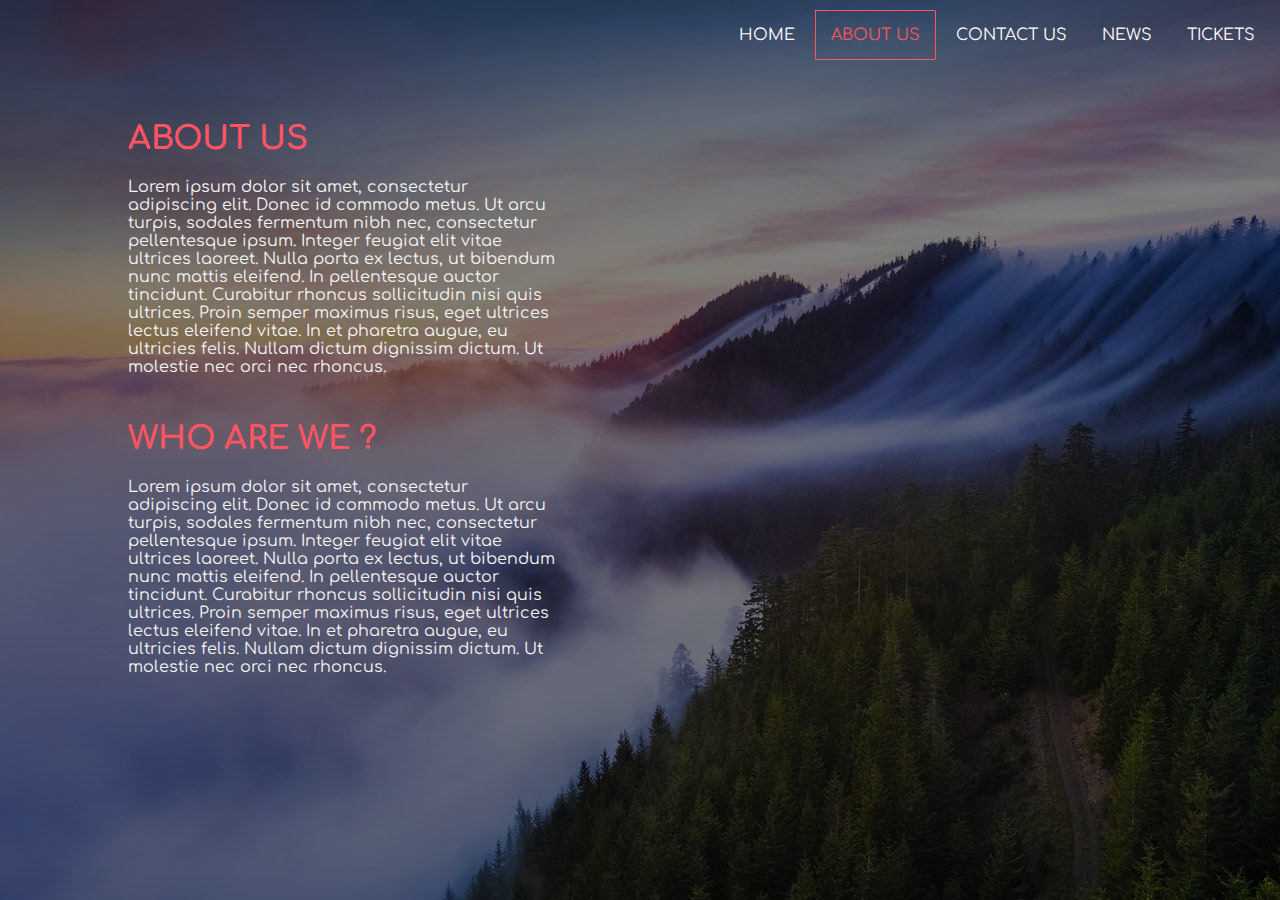
==== about-us.html @ 24e4e686 "Upload 7" ====
<!doctype html>
<html>
    <head>
        <meta name="viewport" content="width=device-width, initial-scale=1"/>
        <title>MaccFest | Home</title>
        <link rel="shortcut icon" type="image/x-icon" href="img/tab-icon.ico"/>
        <link rel="stylesheet" type="text/css" href="css/style.css">
        <link href="https://maxcdn.bootstrapcdn.com/font-awesome/4.7.0/css/font-awesome.min.css" rel="stylesheet">
        <link href="https://fonts.googleapis.com/css?family=Comfortaa" rel="stylesheet">
    </head>
<body>
    <nav>
        <div class="toggle">
            <div class="menu"><i class="fa fa-bars" aria-hidden="true"></i></div>
        </div>
        <ul>
            <li><a href="index.html">HOME</a></li>
            <li class="current"><a href="about-us.html">ABOUT US</a></li>
            <li><a href="#">CONTACT US</a></li>
            <li><a href="#">NEWS</a></li>
            <li><a href="#">TICKETS</a></li>
        </ul>
    </nav>
    <script src="https://code.jquery.com/jquery-3.2.1.js"></script>
    <script type="text/javascript">
        $(document).ready(function(){
            $('.menu').click(function(){
                $('ul').toggleClass('active');
            })
        })
    </script>
    <div class="info-card">
        <h1>about us</h1>
        <p>Lorem ipsum dolor sit amet, consectetur adipiscing elit. Donec id commodo metus. Ut arcu turpis, sodales fermentum nibh nec, consectetur pellentesque ipsum. Integer feugiat elit vitae ultrices laoreet. Nulla porta ex lectus, ut bibendum nunc mattis eleifend. In pellentesque auctor tincidunt. Curabitur rhoncus sollicitudin nisi quis ultrices. Proin semper maximus risus, eget ultrices lectus eleifend vitae. In et pharetra augue, eu ultricies felis. Nullam dictum dignissim dictum. Ut molestie nec orci nec rhoncus.</p>
    </div>
    <div class="info-card-two">
        <h1>Who are we ?</h1>
        <p>Lorem ipsum dolor sit amet, consectetur adipiscing elit. Donec id commodo metus. Ut arcu turpis, sodales fermentum nibh nec, consectetur pellentesque ipsum. Integer feugiat elit vitae ultrices laoreet. Nulla porta ex lectus, ut bibendum nunc mattis eleifend. In pellentesque auctor tincidunt. Curabitur rhoncus sollicitudin nisi quis ultrices. Proin semper maximus risus, eget ultrices lectus eleifend vitae. In et pharetra augue, eu ultricies felis. Nullam dictum dignissim dictum. Ut molestie nec orci nec rhoncus.</p>
    </div>
</body>
</html>
---- css/style.css ----
html {
    background:linear-gradient(rgba(0,0,0,0.5),rgba(0,0,0,0.5)),url(img.jpg)no-repeat center center fixed; 
    -webkit-background-size: cover;
    -moz-background-size: cover;
    -o-background-size: cover;
    background-size: cover;
}

body {
    margin: 0;
    padding: 0;
    font-family: sans-serif;
}

nav {
    float: right;
    border: none;
    margin-top: 10px;
    padding-right: 10px;
    font-family: "Comfortaa", cursive;
}

.logo {
    width: 260px;
   height: 90px;
   position: absolute;
   left: 50%;
   top: 50%; 
   margin-left: -125px;
   margin-top: -80px;
}

.space {
    margin-top: 10px;
}

.logo a {
    color: white;
    font-family: "Comfortaa", cursive;
    font-size: 20px;
    text-align: center;
    text-transform: uppercase;
    border: 1px solid white;
    text-decoration: none;
    padding-left: 10px;
    padding-right: 10px;
    padding-top: 4px;
    margin-left: 15px
}

.logo a:hover {
    color: #ff5462;
    border-color: #ff5462;
}

ul {
    width: 100%;
    margin: auto;
    padding: 0;

}

.current {
    border: 1px solid #ff5462;
}

.current a {
    color: #ff5462;
}

.current:hover {
    color: #ff5462;
}

ul li {
    list-style: none;
    display: inline-block;
    padding: 15px;
}

ul li:hover {
    border: 1px solid white;
}

ul li a {
    color: #FFF;
    text-decoration: none;
}

.toggle {
    width: 100%;
    padding: 10px 20px;
    text-align: right;
    box-sizing: border-box;
    color: white;
    font-size: 23px;
    display: none;
}

@media (max-width:590px) {
    .toggle {
        display: block;
    }
    ul {
        width: 100%;
        display: none;
    }

    ul li {
        display: block;
        text-align: center;
    }
    
    nav {
        width: 100%;
        padding-right: 0px;
    }
    
    .logo {
        margin-top: 10px;
    }
}

.active {
    display: inline-block;
}

@media (max-width:320px) {
    .toggle {
        display: block;
    }
    ul {
        width: 100%;
        display: none;
    }

    ul li {
        display: block;
        text-align: center;
    }
    
    nav {
        width: 100%;
        padding-right: 0px;
    }
    
    .logo {
        margin-top: 50px;
        left: 48%;
    }
}

.info-card h1 {
    font-family: "Comfortaa", cursive;
    color: #ff5462;
    text-transform: uppercase;
}

.info-card-two h1 {
    font-family: "Comfortaa", cursive;
    color: #ff5462;
    text-transform: uppercase;
}

.info-card {
    width: 430px;
   height: 300px;
   position: fixed;
   left: 10%;
    overflow: auto;
    position: relative;
    padding-top: 100px;
}

.info-card-two {
    width: 430px;
   height: 300px;
   position: fixed;
   left: 10%;
   top: 50%;
    overflow: auto;
    position: relative;
}

.info-card p {
    font-family: "Comfortaa", cursive;
    color: whitesmoke;
}

.info-card-two p {
    font-family: "Comfortaa", cursive;
    color: whitesmoke;
}

@media (max-width: 550px) {
    .info-card {
        text-align: center;
    }
    .info-card-two {
        text-align: center;
    }
}
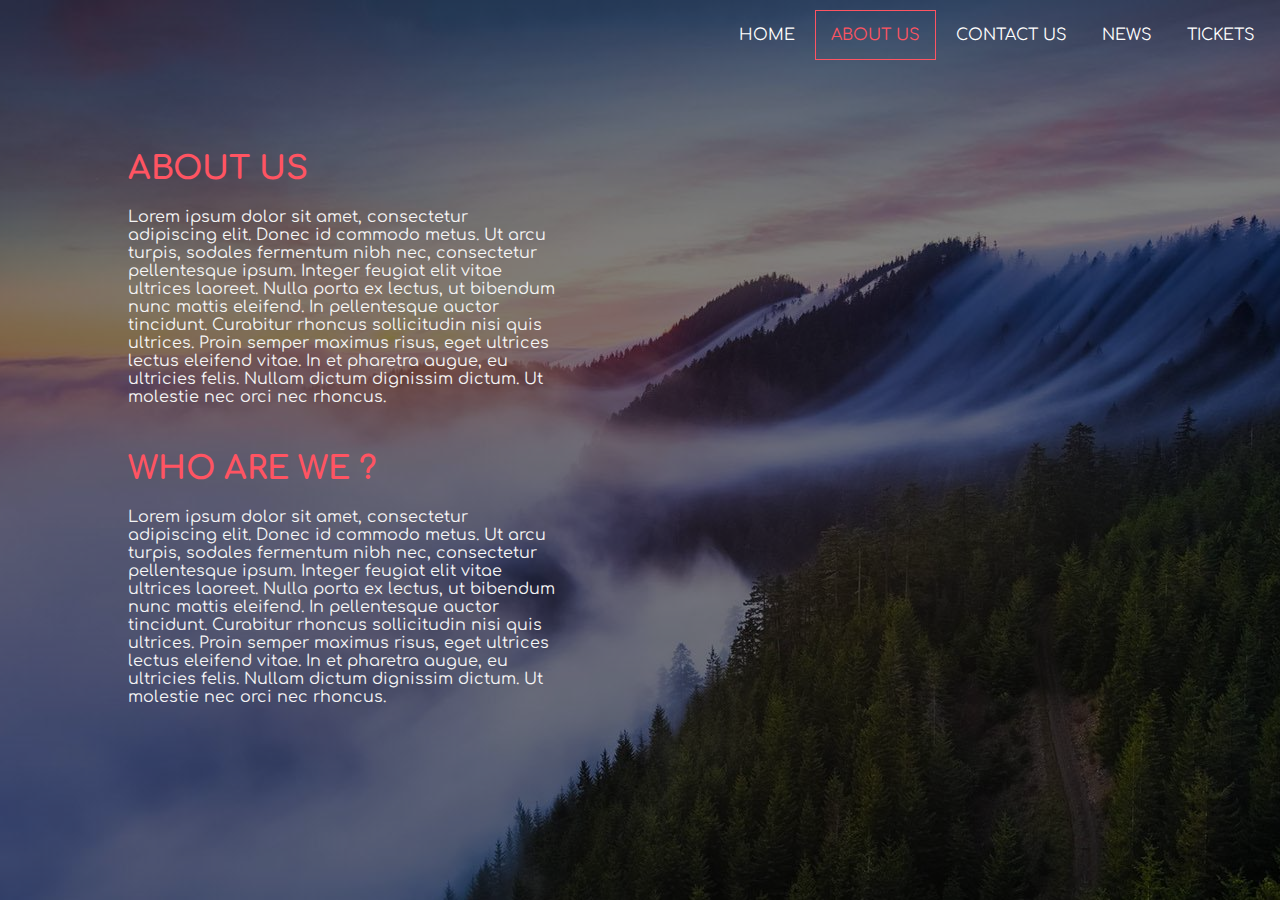
==== commit 321e0fa4: "Upload 10" ====
--- a/about-us.html
+++ b/about-us.html
@@ -3,7 +3,7 @@
     <head>
         <meta name="viewport" content="width=device-width, initial-scale=1"/>
         <title>MaccFest | Home</title>
-        <link rel="shortcut icon" type="image/x-icon" href="img/tab-icon.ico"/>
+        <link rel="shortcut icon" type="image/x-icon" href="img/if_apple-music-1_2301788.ico"/>
         <link rel="stylesheet" type="text/css" href="css/style.css">
         <link href="https://maxcdn.bootstrapcdn.com/font-awesome/4.7.0/css/font-awesome.min.css" rel="stylesheet">
         <link href="https://fonts.googleapis.com/css?family=Comfortaa" rel="stylesheet">
@@ -16,7 +16,7 @@
         <ul>
             <li><a href="index.html">HOME</a></li>
             <li class="current"><a href="about-us.html">ABOUT US</a></li>
-            <li><a href="#">CONTACT US</a></li>
+            <li><a href="contact-us.html">CONTACT US</a></li>
             <li><a href="#">NEWS</a></li>
             <li><a href="#">TICKETS</a></li>
         </ul>
@@ -29,13 +29,17 @@
             })
         })
     </script>
-    <div class="info-card">
-        <h1>about us</h1>
-        <p>Lorem ipsum dolor sit amet, consectetur adipiscing elit. Donec id commodo metus. Ut arcu turpis, sodales fermentum nibh nec, consectetur pellentesque ipsum. Integer feugiat elit vitae ultrices laoreet. Nulla porta ex lectus, ut bibendum nunc mattis eleifend. In pellentesque auctor tincidunt. Curabitur rhoncus sollicitudin nisi quis ultrices. Proin semper maximus risus, eget ultrices lectus eleifend vitae. In et pharetra augue, eu ultricies felis. Nullam dictum dignissim dictum. Ut molestie nec orci nec rhoncus.</p>
+    <div class="content">
+        <div class="info-card">
+            <h1>about us</h1>
+            <p>Lorem ipsum dolor sit amet, consectetur adipiscing elit. Donec id commodo metus. Ut arcu turpis, sodales fermentum nibh nec, consectetur pellentesque ipsum. Integer feugiat elit vitae ultrices laoreet. Nulla porta ex lectus, ut bibendum nunc mattis eleifend. In pellentesque auctor tincidunt. Curabitur rhoncus sollicitudin nisi quis ultrices. Proin semper maximus risus, eget ultrices lectus eleifend vitae. In et pharetra augue, eu ultricies felis. Nullam dictum dignissim dictum. Ut molestie nec orci nec rhoncus.</p>
+        </div>
     </div>
-    <div class="info-card-two">
-        <h1>Who are we ?</h1>
-        <p>Lorem ipsum dolor sit amet, consectetur adipiscing elit. Donec id commodo metus. Ut arcu turpis, sodales fermentum nibh nec, consectetur pellentesque ipsum. Integer feugiat elit vitae ultrices laoreet. Nulla porta ex lectus, ut bibendum nunc mattis eleifend. In pellentesque auctor tincidunt. Curabitur rhoncus sollicitudin nisi quis ultrices. Proin semper maximus risus, eget ultrices lectus eleifend vitae. In et pharetra augue, eu ultricies felis. Nullam dictum dignissim dictum. Ut molestie nec orci nec rhoncus.</p>
+    <div class="content-2">
+        <div class="info-card-two">
+            <h1>Who are we ?</h1>
+            <p>Lorem ipsum dolor sit amet, consectetur adipiscing elit. Donec id commodo metus. Ut arcu turpis, sodales fermentum nibh nec, consectetur pellentesque ipsum. Integer feugiat elit vitae ultrices laoreet. Nulla porta ex lectus, ut bibendum nunc mattis eleifend. In pellentesque auctor tincidunt. Curabitur rhoncus sollicitudin nisi quis ultrices. Proin semper maximus risus, eget ultrices lectus eleifend vitae. In et pharetra augue, eu ultricies felis. Nullam dictum dignissim dictum. Ut molestie nec orci nec rhoncus.</p>
+        </div>
     </div>
 </body>
 </html>--- a/css/style.css
+++ b/css/style.css
@@ -1,15 +1,14 @@
-html {
+body {
+    margin: 0;
+    padding: 0;
+    font-family: sans-serif;
+    max-width: 100%;
+    
     background:linear-gradient(rgba(0,0,0,0.5),rgba(0,0,0,0.5)),url(img.jpg)no-repeat center center fixed; 
     -webkit-background-size: cover;
     -moz-background-size: cover;
     -o-background-size: cover;
     background-size: cover;
-}
-
-body {
-    margin: 0;
-    padding: 0;
-    font-family: sans-serif;
 }
 
 nav {
@@ -147,6 +146,7 @@
     .logo {
         margin-top: 50px;
         left: 48%;
+        top:60%;
     }
 }
 
@@ -169,7 +169,7 @@
    left: 10%;
     overflow: auto;
     position: relative;
-    padding-top: 100px;
+    padding-top: 130px;
 }
 
 .info-card-two {
@@ -195,8 +195,16 @@
 @media (max-width: 550px) {
     .info-card {
         text-align: center;
+        max-width: 530px;
+        width: 80%;
+        height: auto;
+        padding-top: 80px;
     }
     .info-card-two {
         text-align: center;
-    }
-}
+        max-width: 530px;
+        width: 80%;
+        height: auto;
+    }
+}
+
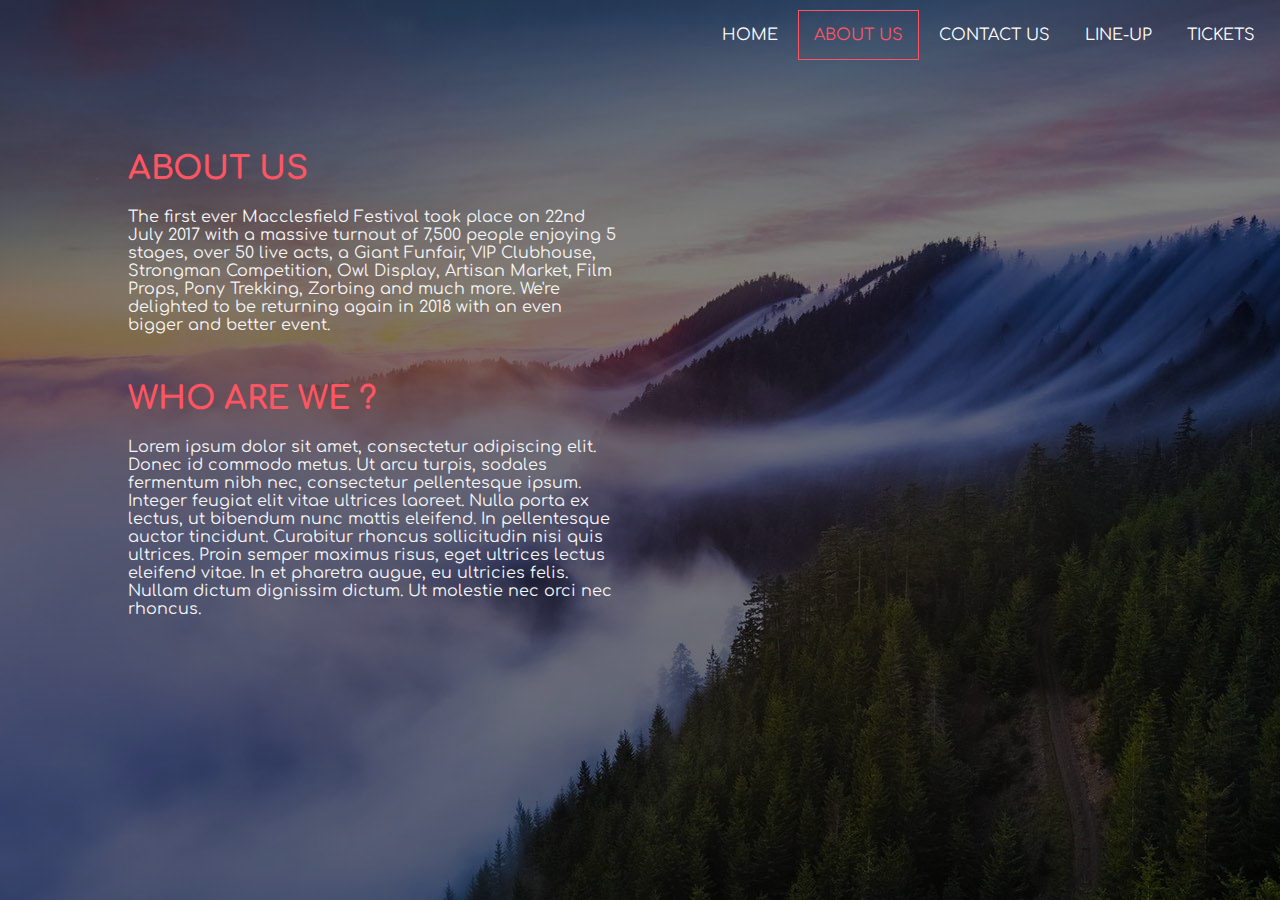
==== commit 124e8a4b: "Upload 12" ====
--- a/about-us.html
+++ b/about-us.html
@@ -1,14 +1,18 @@
 <!doctype html>
 <html>
+    
+    <!--- All Needed Links, Viewport & title --->
     <head>
         <meta name="viewport" content="width=device-width, initial-scale=1"/>
-        <title>MaccFest | Home</title>
-        <link rel="shortcut icon" type="image/x-icon" href="img/if_apple-music-1_2301788.ico"/>
+        <title>MaccFest | About Us</title>
+        <link rel="shortcut icon" type="image/x-icon" href="img/maccfest_logo.ico"/>
         <link rel="stylesheet" type="text/css" href="css/style.css">
         <link href="https://maxcdn.bootstrapcdn.com/font-awesome/4.7.0/css/font-awesome.min.css" rel="stylesheet">
         <link href="https://fonts.googleapis.com/css?family=Comfortaa" rel="stylesheet">
     </head>
 <body>
+    
+    <!--- Navigation --->
     <nav>
         <div class="toggle">
             <div class="menu"><i class="fa fa-bars" aria-hidden="true"></i></div>
@@ -17,10 +21,12 @@
             <li><a href="index.html">HOME</a></li>
             <li class="current"><a href="about-us.html">ABOUT US</a></li>
             <li><a href="contact-us.html">CONTACT US</a></li>
-            <li><a href="#">NEWS</a></li>
-            <li><a href="#">TICKETS</a></li>
+            <li><a href="news.html">LINE-UP</a></li>
+            <li><a href="tickets.html">TICKETS</a></li>
         </ul>
     </nav>
+    
+    <!--- Dropdown Toggle (JavaScript) --->
     <script src="https://code.jquery.com/jquery-3.2.1.js"></script>
     <script type="text/javascript">
         $(document).ready(function(){
@@ -29,10 +35,12 @@
             })
         })
     </script>
+    
+    <!--- About Us Information --->
     <div class="content">
         <div class="info-card">
             <h1>about us</h1>
-            <p>Lorem ipsum dolor sit amet, consectetur adipiscing elit. Donec id commodo metus. Ut arcu turpis, sodales fermentum nibh nec, consectetur pellentesque ipsum. Integer feugiat elit vitae ultrices laoreet. Nulla porta ex lectus, ut bibendum nunc mattis eleifend. In pellentesque auctor tincidunt. Curabitur rhoncus sollicitudin nisi quis ultrices. Proin semper maximus risus, eget ultrices lectus eleifend vitae. In et pharetra augue, eu ultricies felis. Nullam dictum dignissim dictum. Ut molestie nec orci nec rhoncus.</p>
+            <p>The first ever Macclesfield Festival took place on 22nd July 2017 with a massive turnout of 7,500 people enjoying 5 stages, over 50 live acts, a Giant Funfair, VIP Clubhouse, Strongman Competition, Owl Display, Artisan Market, Film Props, Pony Trekking, Zorbing and much more. We're delighted to be returning again in 2018 with an even bigger and better event.</p>
         </div>
     </div>
     <div class="content-2">
--- a/css/style.css
+++ b/css/style.css
@@ -1,8 +1,21 @@
+/* Highlight Start */
+
+::selection {
+  background: #ffb7b7; /* WebKit/Blink Browsers */
+}
+::-moz-selection {
+  background: #ffb7b7; /* Gecko Browsers */
+}
+
+/* Highlight End */
+
+/* Background Start */
+
 body {
     margin: 0;
     padding: 0;
     font-family: sans-serif;
-    max-width: 100%;
+    min-width: 320px;
     
     background:linear-gradient(rgba(0,0,0,0.5),rgba(0,0,0,0.5)),url(img.jpg)no-repeat center center fixed; 
     -webkit-background-size: cover;
@@ -11,6 +24,10 @@
     background-size: cover;
 }
 
+/* Background End */
+
+/* Navigation Start */
+
 nav {
     float: right;
     border: none;
@@ -19,19 +36,119 @@
     font-family: "Comfortaa", cursive;
 }
 
+ul {
+    width: 100%;
+    margin: auto;
+    padding: 0;
+
+}
+
+.current {
+    border: 1px solid #ff5462;
+}
+
+.current a {
+    color: #ff5462;
+}
+
+.current:hover {
+    color: #ff5462;
+}
+
+ul li {
+    list-style: none;
+    display: inline-block;
+    padding: 15px;
+}
+
+ul li:hover {
+    border: 1px solid white;
+}
+
+ul li a {
+    color: #FFF;
+    text-decoration: none;
+}
+
+.toggle {
+    width: 100%;
+    padding: 10px 20px;
+    text-align: right;
+    box-sizing: border-box;
+    color: white;
+    font-size: 23px;
+    display: none;
+}
+
+@media (max-width:700px) {
+    .toggle {
+        display: block;
+    }
+    ul {
+        width: 100%;
+        display: none;
+    }
+
+    ul li {
+        display: block;
+        text-align: center;
+    }
+    
+    nav {
+        width: 100%;
+        padding-right: 0px;
+    }
+    
+    .logo {
+        margin-top: 10px;
+    }
+}
+
+.active {
+    display: inline-block;
+}
+
+@media (max-width:320px) {
+    .toggle {
+        display: block;
+    }
+    ul {
+        width: 100%;
+        display: none;
+    }
+
+    ul li {
+        display: block;
+        text-align: center;
+    }
+    
+    nav {
+        width: 100%;
+        padding-right: 0px;
+    }
+    
+    .logo {
+        margin-top: 50px;
+        left: 48%;
+        top:70%;
+    }
+}
+
+/* Navigation End */
+
+/* Home Start */
+
 .logo {
-    width: 260px;
-   height: 90px;
-   position: absolute;
+    width: 279px;
+   height: 140px;
+   position: fixed;
+    overflow: auto;
    left: 50%;
-   top: 50%; 
+   top: 53%; 
    margin-left: -125px;
    margin-top: -80px;
 }
 
-.space {
-    margin-top: 10px;
-}
 
 .logo a {
     color: white;
@@ -52,118 +169,14 @@
     border-color: #ff5462;
 }
 
-ul {
-    width: 100%;
-    margin: auto;
-    padding: 0;
-
-}
-
-.current {
-    border: 1px solid #ff5462;
-}
-
-.current a {
-    color: #ff5462;
-}
-
-.current:hover {
-    color: #ff5462;
-}
-
-ul li {
-    list-style: none;
-    display: inline-block;
-    padding: 15px;
-}
-
-ul li:hover {
-    border: 1px solid white;
-}
-
-ul li a {
-    color: #FFF;
-    text-decoration: none;
-}
-
-.toggle {
-    width: 100%;
-    padding: 10px 20px;
-    text-align: right;
-    box-sizing: border-box;
-    color: white;
-    font-size: 23px;
-    display: none;
-}
-
-@media (max-width:590px) {
-    .toggle {
-        display: block;
-    }
-    ul {
-        width: 100%;
-        display: none;
-    }
-
-    ul li {
-        display: block;
-        text-align: center;
-    }
-    
-    nav {
-        width: 100%;
-        padding-right: 0px;
-    }
-    
-    .logo {
-        margin-top: 10px;
-    }
-}
-
-.active {
-    display: inline-block;
-}
-
-@media (max-width:320px) {
-    .toggle {
-        display: block;
-    }
-    ul {
-        width: 100%;
-        display: none;
-    }
-
-    ul li {
-        display: block;
-        text-align: center;
-    }
-    
-    nav {
-        width: 100%;
-        padding-right: 0px;
-    }
-    
-    .logo {
-        margin-top: 50px;
-        left: 48%;
-        top:60%;
-    }
-}
-
-.info-card h1 {
-    font-family: "Comfortaa", cursive;
-    color: #ff5462;
-    text-transform: uppercase;
-}
-
-.info-card-two h1 {
-    font-family: "Comfortaa", cursive;
-    color: #ff5462;
-    text-transform: uppercase;
-}
+.space {
+    margin-top: 10px;
+}
+
+/* Home End */
 
 .info-card {
-    width: 430px;
+    width: 490px;
    height: 300px;
    position: fixed;
    left: 10%;
@@ -172,8 +185,32 @@
     padding-top: 130px;
 }
 
+/* About Us Start */
+
+.info-card h1 {
+    font-family: "Comfortaa", cursive;
+    color: #ff5462;
+    text-transform: uppercase;
+}
+
+.info-card-two h1 {
+    font-family: "Comfortaa", cursive;
+    color: #ff5462;
+    text-transform: uppercase;
+}
+
+.info-card {
+    width: 490px;
+   height: 230px;
+   position: fixed;
+   left: 10%;
+    overflow: auto;
+    position: relative;
+    padding-top: 130px;
+}
+
 .info-card-two {
-    width: 430px;
+    width: 490px;
    height: 300px;
    position: fixed;
    left: 10%;
@@ -208,3 +245,405 @@
     }
 }
 
+/* About Us End */
+
+/* Contact Us Start */
+
+.contact-us {
+    width: 620px;
+   height: 230px;
+   position: fixed;
+   left: 10%;
+    overflow: auto;
+    position: relative;
+    padding-top: 100px;
+}
+
+.contact-us a {
+    text-decoration: none;
+}
+
+.contact-us p {
+    font-family: "Comfortaa", cursive;
+    color: whitesmoke;
+}
+
+.contact-us h1 {
+    font-family: "Comfortaa", cursive;
+    color: #ff5462;
+    text-transform: uppercase;
+}
+
+.location {
+    font-family: "Comfortaa", cursive;
+    color: lightblue;
+    text-decoration: none;
+}
+
+@media (max-width: 550px) {
+    .contact-us {
+        text-align: center;
+        max-width: 530px;
+        width: 80%;
+        overflow: hidden;
+    }
+    .social-footer {
+        left: 20%;
+    }
+}
+
+/* Contact Us End */
+
+/* Social Footer Start */
+
+.social-footer {
+    position: fixed;
+    position: relative;
+    width: 60%;
+    padding-top: 10px;
+}
+
+/*Social Footer End */
+
+/* IE Users Start */
+
+.alert{
+  position: absolute;
+  top: 30%;
+  left: 50%;
+  transform: translate(-50%, -50%);
+  background-color: #fff;
+  padding: 1rem;
+    display: none;
+    font-family: "Comfortaa", cursive;
+}
+
+@media screen and (-ms-high-contrast: active), (-ms-high-contrast: none) {
+    .alert {
+        display: block;
+    }
+}
+
+/* IE Users End */
+
+/* Linup Start */
+
+.lineup {
+    width: 80%;
+   position: fixed;
+   left: 10%;
+    overflow: auto;
+    position: relative;
+    padding-top: 130px;
+}
+
+#customers {
+    font-family: "Comfortaa", cursive;
+    border-collapse: collapse;
+    width: 100%;
+    margin: 0;
+}
+
+#customers td, #customers th {
+    border: 1px solid #ddd;
+    padding: 8px;
+    color: white;
+}
+
+#customers th {
+    padding-top: 12px;
+    padding-bottom: 12px;
+    text-align: left;
+    color: #ff5462;
+    background-color: #fff;
+    background-color: rgba(255,255,255,0.5);
+}
+
+@media (min-width: 913px) {
+    .lineup {
+        height: 600px;
+    }
+}
+
+@media (max-width: 909px) {
+    .lineup {
+        height: 1200px;
+    }
+}
+
+@media (max-width: 360px) {
+    .lineup {
+        height: 1100px;
+    }
+}
+
+@media (max-width: 375px) {
+    .lineup {
+        height: 1290px;
+    }
+}
+
+
+@media (max-width: 320px) {
+    .lineup {
+        height: 1290px;
+    }
+}
+
+/* Lineup End */
+
+/* Ticket Start */
+
+.booking h1{
+    color: #ff5462;
+    text-transform: uppercase;
+    font-family: "Comfortaa", cursive;
+}
+
+.booking p{
+    color: white;
+    text-transform: uppercase;
+    font-family: "Comfortaa", cursive;
+}
+
+.booking form{
+    font-family: "Comfortaa", cursive;
+    color: white;
+}
+
+.booking input{
+    font-family: "Comfortaa", cursive;
+    margin-top: 10px;
+}
+
+.booking {
+    position: fixed;
+    left: 10%;
+    width: 80%;
+    overflow: auto;
+    position: relative;
+    padding-top: 100px;
+    margin: 0;
+    margin-bottom: 50px;
+}
+
+input[type=text], select {
+    width: 100%;
+    padding: 12px 20px;
+    margin: 8px 0;
+    display: inline-block;
+    border: 1px solid #ccc;
+    border-radius: 4px;
+    box-sizing: border-box;
+}
+
+input[type=number], select {
+    width: 100%;
+    padding: 12px 20px;
+    margin: 8px 0;
+    display: inline-block;
+    border: 1px solid #ccc;
+    border-radius: 4px;
+    box-sizing: border-box;
+}
+
+input[type=email], select {
+    width: 100%;
+    padding: 12px 20px;
+    margin: 8px 0;
+    display: inline-block;
+    border: 1px solid #ccc;
+    border-radius: 4px;
+    box-sizing: border-box;
+}
+
+button{
+    width: 100%;
+    background-color: #fff;
+    background-color: rgba(255,255,255,0.5);
+    color: white;
+    padding: 14px 20px;
+    margin: 8px 0;
+    border: none;
+    border-radius: 4px;
+    cursor: pointer;
+    font-family: "Comfortaa", cursive;
+}
+
+button:hover {
+    background-color: #ff5462;
+}
+
+/* Ticket End */
+
+/* Snapchat Start */
+
+.banner {
+    margin: auto;
+    width: 70%;
+    padding: 10px;
+    background: #fff;
+    background-color: rgba(255,255,255,0.5);
+}
+
+.banner-text h1 {
+    font-family: "Comfortaa", cursive;
+    text-transform: uppercase;
+    color: #ff5462;
+    text-align: center;
+    margin: 100px;
+    margin-bottom: 0;
+    margin-top: 10px;
+}
+
+.banner-text p {
+    font-family: "Comfortaa", cursive;
+    text-align: center;
+    color: Black; 
+}
+
+/* Snapchat End */
+
+/* Modal Box Start */
+
+.modalDialog {
+    position: fixed;
+    font-family: "Comfortaa", cursive;
+    top: 0;
+    right: 0;
+    bottom: 0;
+    left: 0;
+    background-color: rgba(255,255,255,0.5);
+    z-index: 99999;
+    opacity: 0;
+    transition: opacity 400ms ease-in;
+    pointer-events: none;
+}
+
+.modalDialog p {
+    color: black;
+    margin: 0;
+    font-size: 30px;
+    text-align: center;
+}
+
+.modalDialog:target {
+    opacity: 1;
+    pointer-events: auto;
+}
+
+.modalDialog > div {
+    width: 400px;
+    position: relative;
+    margin: 10% auto;
+    padding: 5px 20px 13px 20px;
+    border-radius: 5px;
+    background: #fff;
+}
+
+.close {
+    color: #ff5462;
+    position: absolute;
+    right: 0px;
+    text-align: center;
+	top: 3px;
+	width: 24px;
+	text-decoration: none;
+	font-weight: bold;
+	-webkit-border-radius: 12px;
+	-moz-border-radius: 12px;
+	border-radius: 1px;
+}
+
+/* Modal Box End */
+
+/* Feedback Start */
+
+.feedback h1{
+    color: #ff5462;
+    text-transform: uppercase;
+    font-family: "Comfortaa", cursive;
+}
+
+.feedback p{
+    color: white;
+    text-transform: uppercase;
+    font-family: "Comfortaa", cursive;
+}
+
+.feedback form{
+    font-family: "Comfortaa", cursive;
+    color: white;
+}
+
+.feedback input{
+    font-family: "Comfortaa", cursive;
+    margin-top: 10px;
+}
+
+.feedback {
+    position: fixed;
+    left: 10%;
+    width: 80%;
+    overflow: auto;
+    position: relative;
+    margin: 0;
+    padding-top: 10px;
+    margin-bottom: 30px;
+}
+
+input[type=text], select {
+    width: 100%;
+    padding: 12px 20px;
+    margin: 8px 0;
+    display: inline-block;
+    border: 1px solid #ccc;
+    border-radius: 4px;
+    box-sizing: border-box;
+}
+
+input[type=feedback], select {
+    width: 100%;
+    padding: 30px 20px;
+    margin: 8px 0;
+    display: inline-block;
+    border: 1px solid #ccc;
+    border-radius: 4px;
+    box-sizing: border-box;
+}
+
+input[type=email], select {
+    width: 100%;
+    padding: 12px 20px;
+    margin: 8px 0;
+    display: inline-block;
+    border: 1px solid #ccc;
+    border-radius: 4px;
+    box-sizing: border-box;
+}
+
+button{
+    width: 100%;
+    background-color: #fff;
+    background-color: rgba(255,255,255,0.5);
+    color: white;
+    padding: 14px 20px;
+    margin: 8px 0;
+    border: none;
+    border-radius: 4px;
+    cursor: pointer;
+    font-family: "Comfortaa", cursive;
+}
+
+button:hover {
+    background-color: #ff5462;
+}
+
+/* Feedback End */
+
+
+
+
+
+
+
